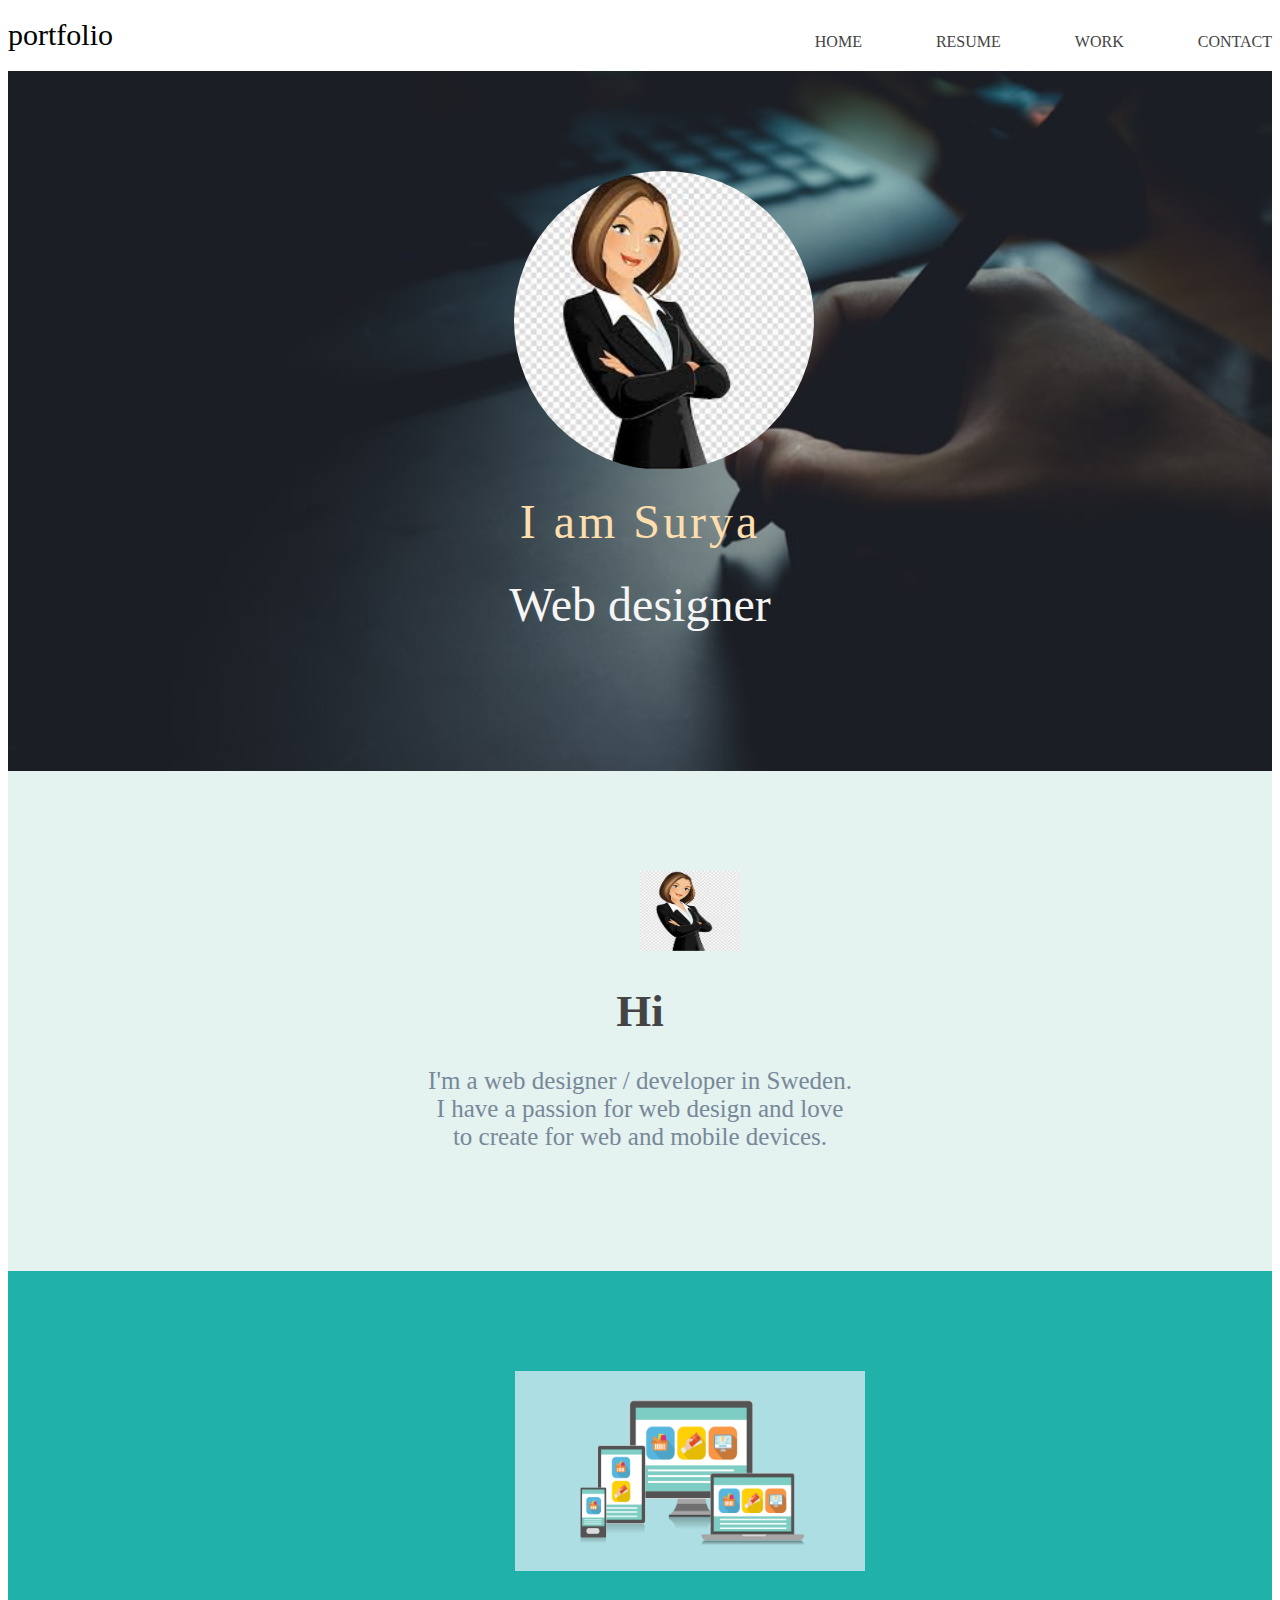
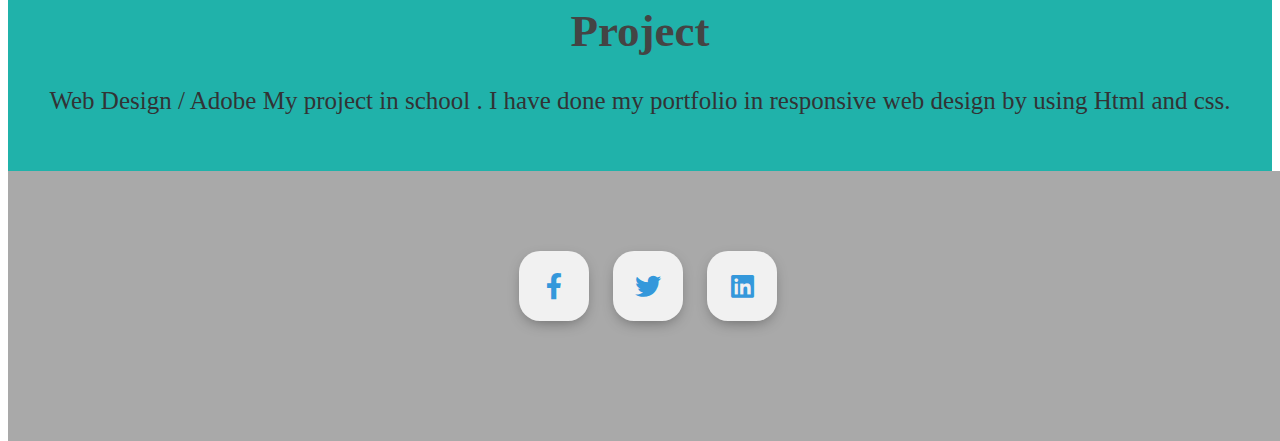
==== Projekt2-webbsida-slutprov/index.html @ 36d8ec48 "Add files via upload" ====
<!DOCTYPE html>
<html lang="en">
<head>
    <meta charset="UTF-8">
    <meta name="viewport" content="width=device-width, initial-scale=1.0">
    <meta http-equiv="X-UA-Compatible" content="ie=edge">
    <link rel="stylesheet" href="style.css">
    <link rel="stylesheet" href="http://use.fontawesome.com/releases/v5.4.1/css/all.css">
    <title>Document</title>
</head>
<body> 
    <div>
        <header>
                <div class="flex">
                    <div class="logo">portfolio</div>
 <nav>
<ul>
 <li><a href="../Projekt2-webbsida-slutprov/index.html">Home</a></li>
 <li><a href="../Projekt2-webbsida-slutprov/about/index.html">Resume</a></li>
 <li><a href="#">Work</a></li>
<li><a href="../Projekt2-webbsida-slutprov/contact/index.html">Contact</a></li>
</ul>
     </nav>
 </header>
 <div class="flex-container">
 <img src="images/girl.jpg" alt="girl" width="300"height="200">
                      
  <span class="text1">I am Surya</span> <br>
  <span class="text2">Web designer</span></div>
<section>
        <img class="me" src="images/girl.jpg" alt="girl" width="100"height="80" border-radius="100%">
    <h1>Hi</h1>
    <p>I'm a web designer / developer in Sweden. <br>
         I have a passion for web design and love <br>
          to create for web and mobile devices.</p>
</section>
<div class="work">
        <img class="me" src="images/project.jpg" alt="girl" width="350"height="200">
    <h1>Project</h1>
    <p>Web Design / Adobe
        My project in school . I have done my portfolio in responsive web design by using Html and css.</p>
</div>

<footer>
    <a class="btn" href="#">
        <i class="fab fa-facebook-f"></i> </a>
        <a class="btn" href="#">
        <i class="fab fa-twitter"></i> </a>
        <a class="btn" href="#">
        <i class="fab fa-linkedin"></i>
    </a>
</footer>

</div>
</body>
</html>
---- Projekt2-webbsida-slutprov/style.css ----
html{
    margin: 0;
    padding: 0;
    box-sizing: border-box;
}

header{
    background: white;
}
header:after{
    content: '';
    display: table;
    clear: both;
}
.logo{
    float:left;
    padding:10px 0;
    font-size: 30px;
}
nav{
    float: right;
}
nav ul{
    margin:0;
    padding:0;
    list-style: none;
}
nav li{
    display: inline-block;
    margin-left:70px;
    padding-top: 25px;
    padding-bottom: 20px;
    position: relative;
}
nav a{
    color:#444;
    text-decoration: none;
    text-transform: uppercase;
    font-size: 16px;
}
nav a:hover{
    color:#000;

}
nav a:before{
    content:'';
    display: block;
    height:5px;
    width: 100%;
    background-color: #444;
    position: absolute;
    top: 0;
    width:0%;
    transition: all ease-in-out 100ms;
}
nav a:hover:before{
    width:100%;

}
.flex-container{
    width: 100%;
    height: 700px;
    display: block;
        background-image: url(../Projekt2-webbsida-slutprov/images/web.jpg);
    background-repeat: no-repeat;
    background-size: cover;


  }
  .flex-container img{
    margin-left: 40% !important;
      height: auto;
      align-items: center;
      border-radius: 100%;
      margin-top: 100px;
  }

span{
display:block;
  font-size:3rem;
  font-weight: 500;
  text-align: center;
  justify-content: center;

}
.text1{
    color:navajowhite;
    letter-spacing: 3px;
    animation: text 5s 1;
    position: relative;
    margin-bottom: 20px;
    padding-top: 20px;
}
.text2{
    color:whitesmoke;
margin-top: -10px;
}
@keyframes text {
0%{
   color: black;
   margin-bottom: -20px; 
}
30%{
   color: #444;
    margin-bottom: -20px;
}
85%{
    letter-spacing: 8px;
    margin-bottom: -20px;
}
}
section{
    background:#E4F2F0;
    height: 500px;
    text-align: center;
}
section  img{
    align-items: center;
    padding:100px 0 0 100px;
}
section  h1{
    color: #444;
    font-size: 45px;
 
}
section  p{
    color: lightslategray;
    font-size: 25px;

}
.work{
    background:lightseagreen;
    height: 500px;
    text-align: center;
}
.work  img{
    align-items: center;
    padding: 100px 0 0 100px;
}
.work h1{
    color: #444;
    font-size: 45px;
 
}
.work p{
    color: rgb(50, 51, 53);
    font-size: 25px;

}
footer{
    background:darkgrey;
  width: 100%;
  height: 200px;
  padding-top: 70px;
  position: absolute;
  text-align: center;
 
}
.btn{
    display: inline-block;
    width: 70px;
    height: 70px;
    background: #f1f1f1;
    margin: 10px;
    border-radius: 30%;
    box-shadow: 0 5px 15px -5px #00000070;
color: #3498db;
overflow: hidden;
position: relative;
}
.btn i{
    line-height: 70px;
    font-size: 26px;
    transition: 0.2s linear;

}
.btn:hover i{
    transform:scale(1.3);
    color: #f1f1f1;
}
@media only screen and (max-width:500px) {
    /* For mobile phones: */
  .flex-container img{
 margin-left:40%;
 padding-right: 500px;
    }
    .logo{
        padding-left:110px;
    }
  }
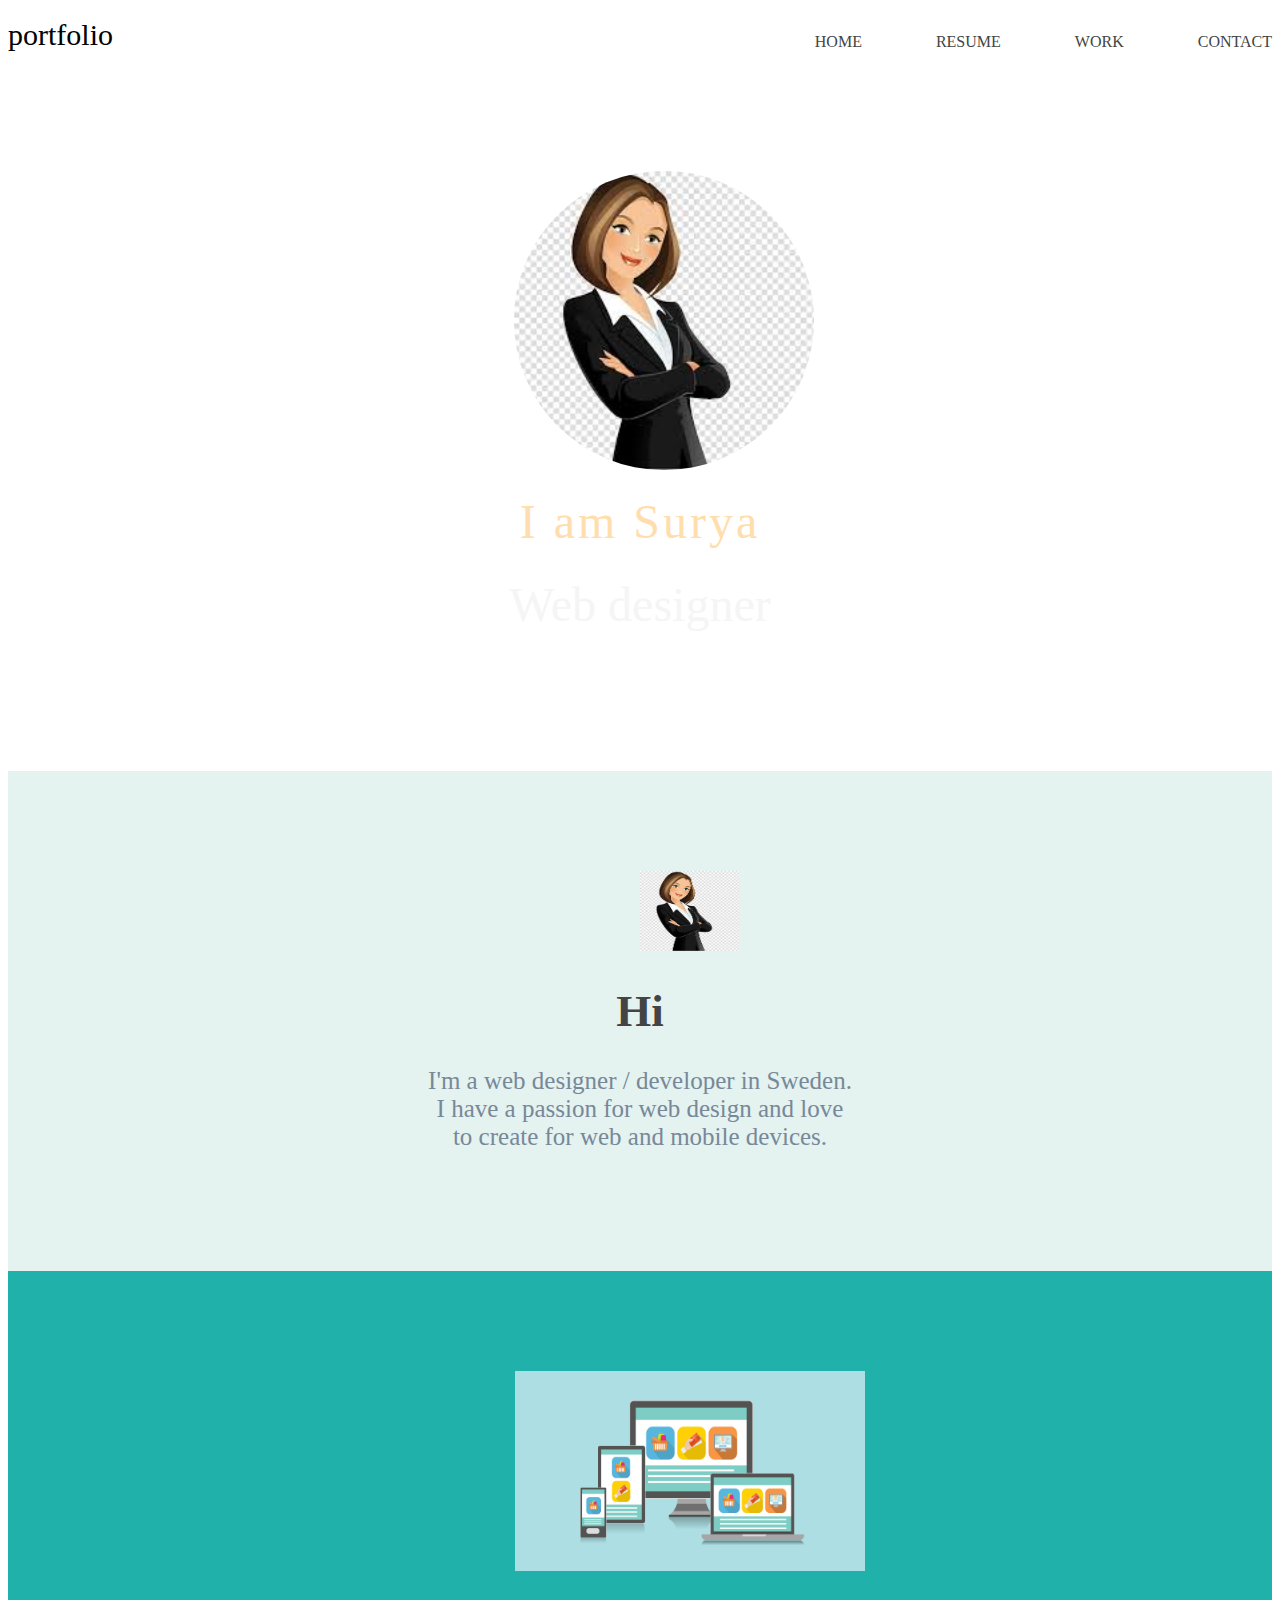
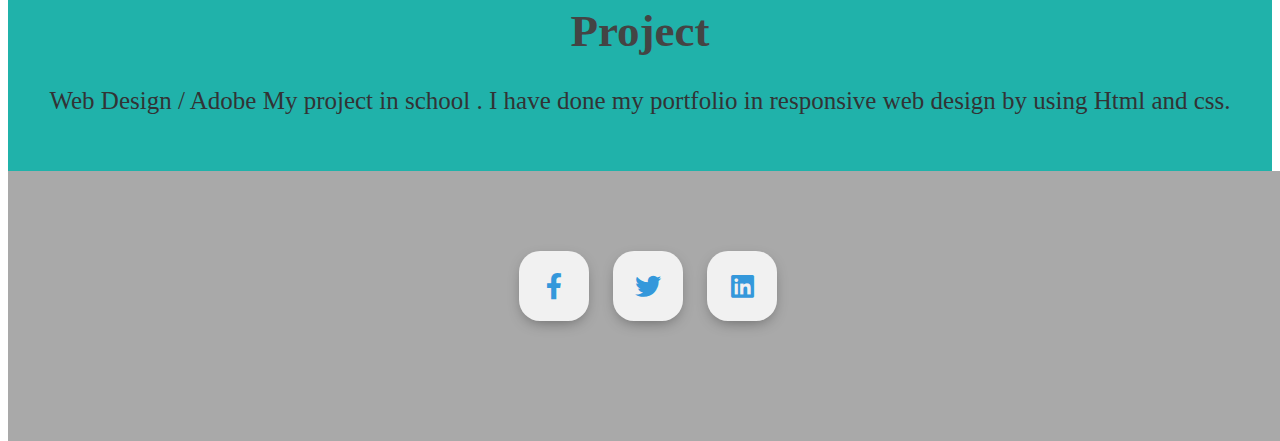
==== commit 611b49c4: "Add files via upload" ====
--- a/Projekt2-webbsida-slutprov/index.html
+++ b/Projekt2-webbsida-slutprov/index.html
@@ -15,10 +15,10 @@
                     <div class="logo">portfolio</div>
  <nav>
 <ul>
- <li><a href="../Projekt2-webbsida-slutprov/index.html">Home</a></li>
- <li><a href="../Projekt2-webbsida-slutprov/about/index.html">Resume</a></li>
+ <li><a href="/index.html">Home</a></li>
+ <li><a href="/about.html">Resume</a></li>
  <li><a href="#">Work</a></li>
-<li><a href="../Projekt2-webbsida-slutprov/contact/index.html">Contact</a></li>
+<li><a href="/contact/index.html">Contact</a></li>
 </ul>
      </nav>
  </header>
--- a/Projekt2-webbsida-slutprov/style.css
+++ b/Projekt2-webbsida-slutprov/style.css
@@ -61,7 +61,7 @@
     width: 100%;
     height: 700px;
     display: block;
-        background-image: url(../Projekt2-webbsida-slutprov/images/web.jpg);
+        background-image: url(/images/web.jpg);
     background-repeat: no-repeat;
     background-size: cover;
 
@@ -178,13 +178,49 @@
     transform:scale(1.3);
     color: #f1f1f1;
 }
-@media only screen and (max-width:500px) {
+@media only screen and (max-width:700px) {
     /* For mobile phones: */
-  .flex-container img{
- margin-left:40%;
- padding-right: 500px;
+
+    .logo{
+        padding-left:100px;
     }
-    .logo{
-        padding-left:110px;
-    }
+  }
+  .resume{
+    background-image: url(/images/education.jpg);
+    background-size: cover;
+    width: 100% !important;
+    height:500px;
+    text-align: center;}
+section h2 {
+    font-size: 50px;
+    color: #000;
+padding-top: 150px;
+}
+.grid-container {
+    display: grid;
+    grid-template-columns: repeat(3, 1fr);
+    background-color:WHITE;
+    padding: 10px;
+   
+  }
+  .grid-item {
+    background-color: rgba(240, 231, 231, 0.8);
+    padding: 80px !important;
+    font-size: 30px;
+    text-align: center;
+     margin:5px;
+  }
+  @media only screen and (max-width:700px) {
+    /* For mobile phones: */
+    .grid-container {
+        display: grid;
+        grid-template-columns:1fr;
+        padding: 10px; 
+      }
+      .grid-item {
+        padding: 20px;
+        font-size: 30px;
+        text-align: center;
+         margin:5px;
+      }    
   }